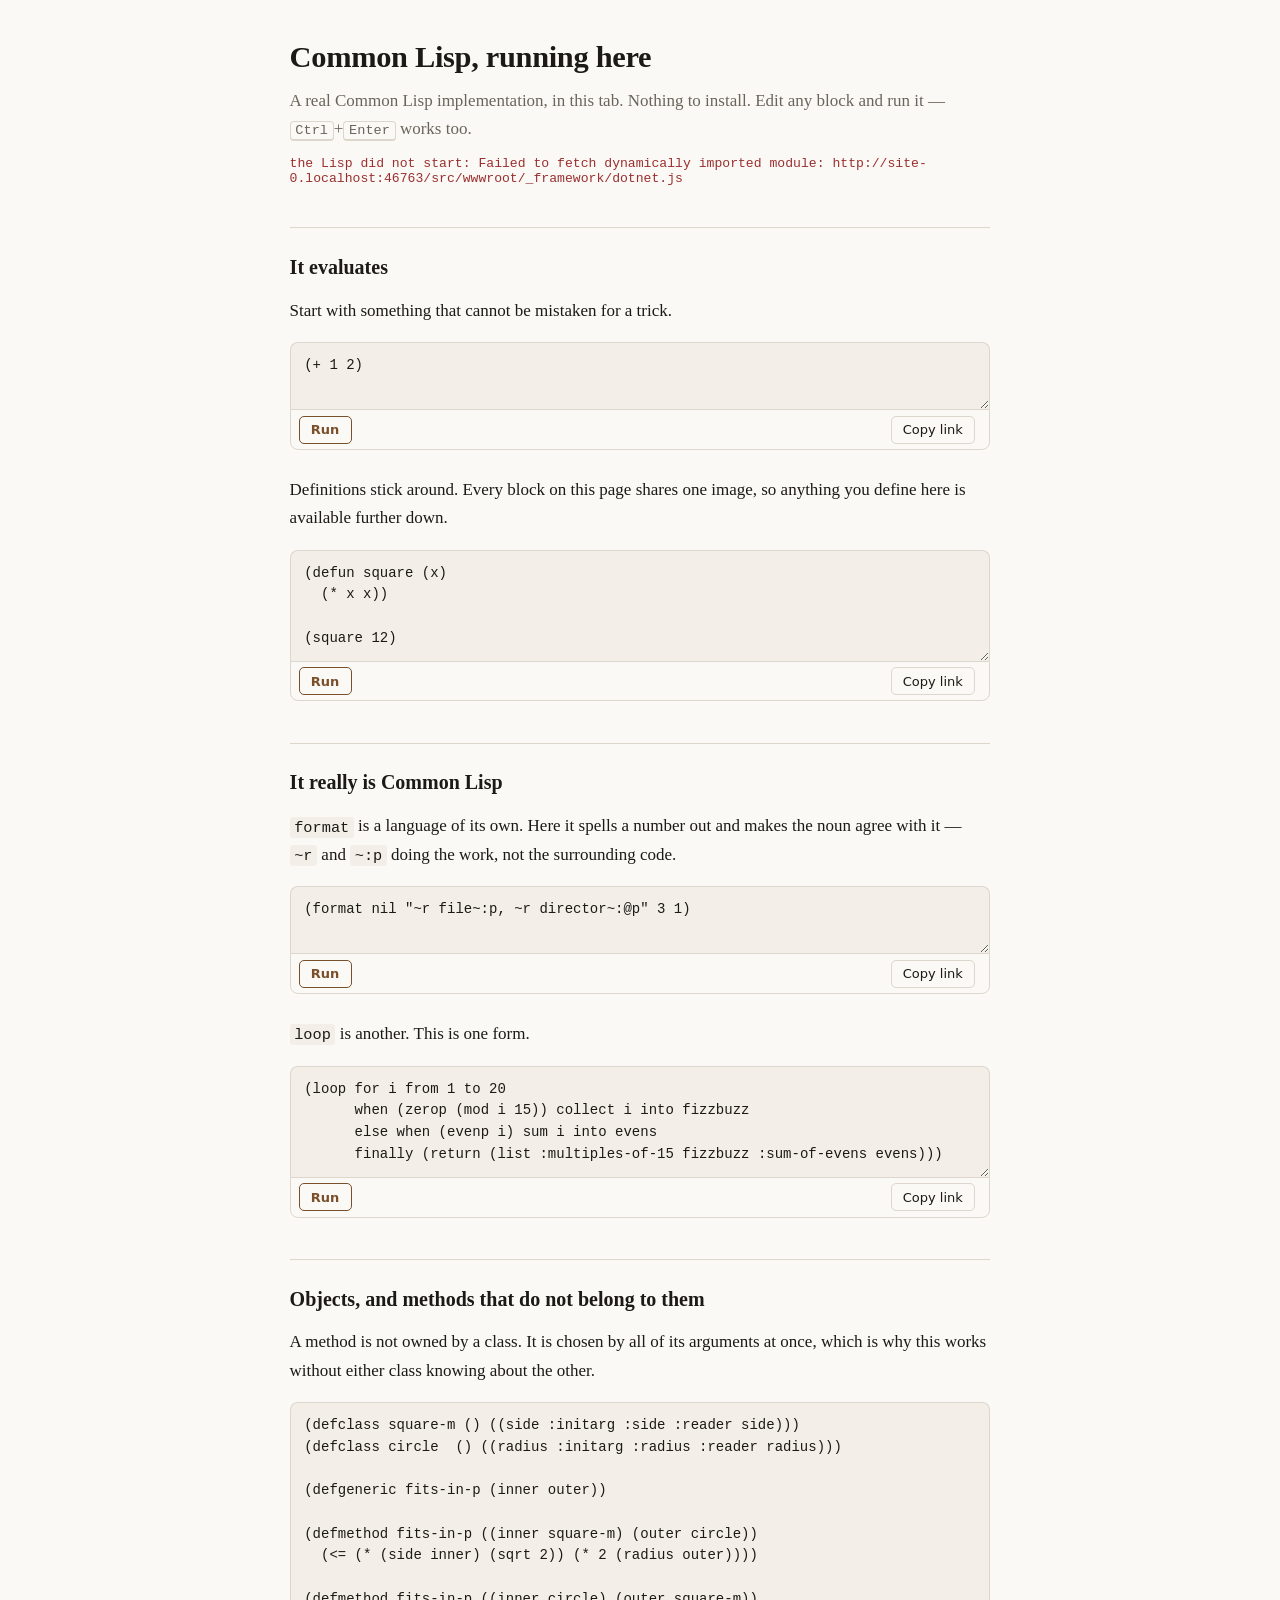
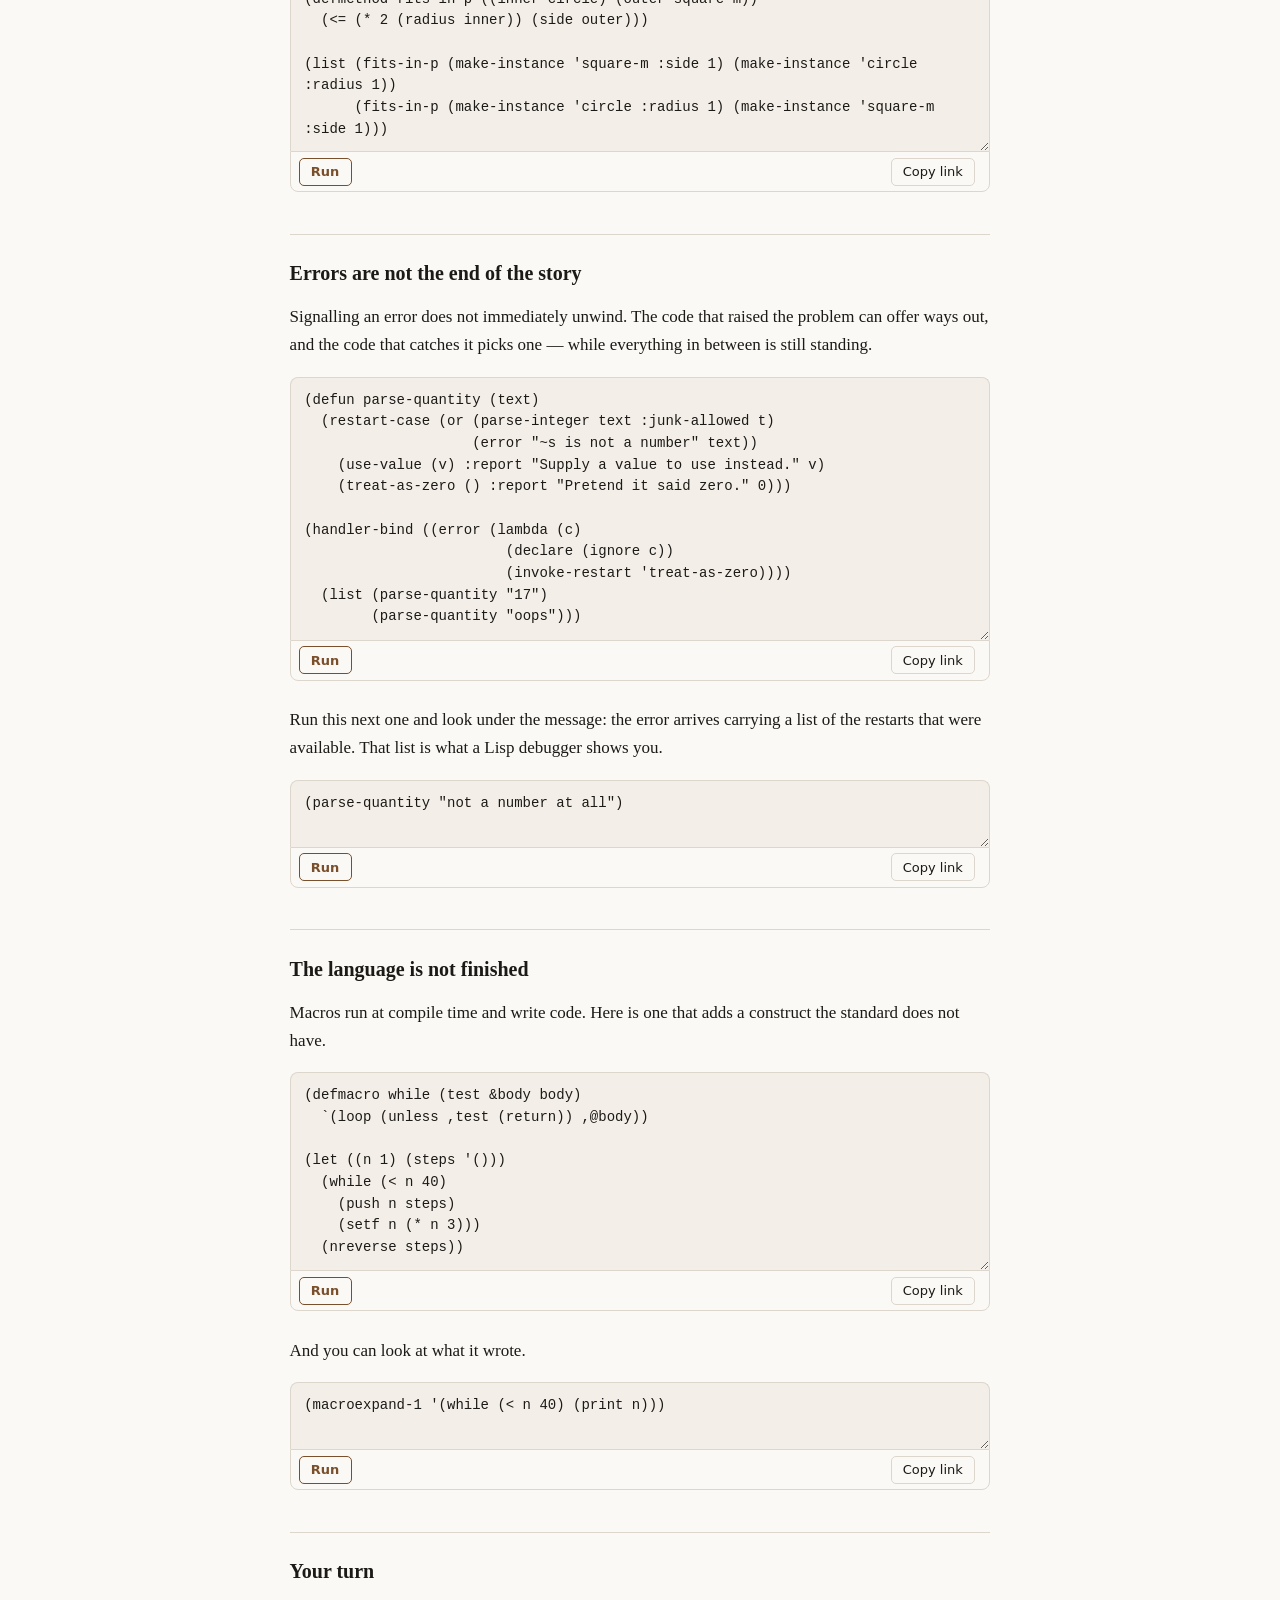
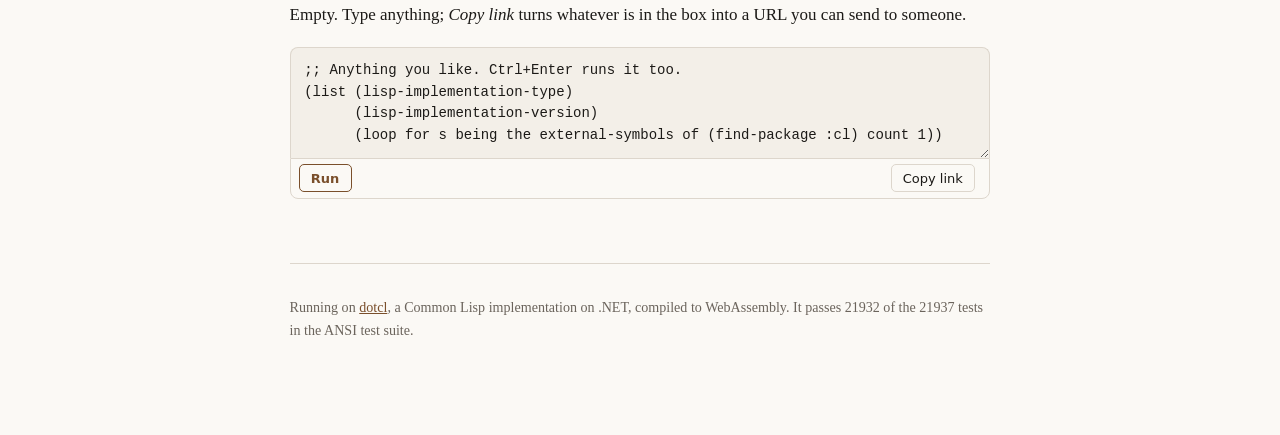
==== src/wwwroot/index.html @ e74427a0 "Common Lisp teaching material that runs in the page Every <pre class="lisp"> becomes an editor with " ====
<!DOCTYPE html>
<html lang="en">
<head>
<meta charset="utf-8">
<meta name="viewport" content="width=device-width, initial-scale=1">
<title>Common Lisp, running here</title>
<link rel="preload" id="webassembly" />
<script type="importmap"></script>
<link rel="stylesheet" href="style.css">
<script type="module" src="main.js"></script>
</head>
<body>

<header>
  <h1>Common Lisp, running here</h1>
  <p class="sub">A real Common Lisp implementation, in this tab. Nothing to install.
     Edit any block and run it — <kbd>Ctrl</kbd>+<kbd>Enter</kbd> works too.</p>
  <p id="status">loading…</p>
</header>

<section id="shared" hidden>
  <h2>A snippet someone shared with you</h2>
</section>

<main>

<h2>It evaluates</h2>

<p>Start with something that cannot be mistaken for a trick.</p>

<pre class="lisp">(+ 1 2)</pre>

<p>Definitions stick around. Every block on this page shares one image, so
   anything you define here is available further down.</p>

<pre class="lisp">(defun square (x)
  (* x x))

(square 12)</pre>

<h2>It really is Common Lisp</h2>

<p><code>format</code> is a language of its own. Here it spells a number out and
   makes the noun agree with it — <code>~r</code> and <code>~:p</code> doing the work,
   not the surrounding code.</p>

<pre class="lisp">(format nil "~r file~:p, ~r director~:@p" 3 1)</pre>

<p><code>loop</code> is another. This is one form.</p>

<pre class="lisp">(loop for i from 1 to 20
      when (zerop (mod i 15)) collect i into fizzbuzz
      else when (evenp i) sum i into evens
      finally (return (list :multiples-of-15 fizzbuzz :sum-of-evens evens)))</pre>

<h2>Objects, and methods that do not belong to them</h2>

<p>A method is not owned by a class. It is chosen by all of its arguments at once,
   which is why this works without either class knowing about the other.</p>

<pre class="lisp">(defclass square-m () ((side :initarg :side :reader side)))
(defclass circle  () ((radius :initarg :radius :reader radius)))

(defgeneric fits-in-p (inner outer))

(defmethod fits-in-p ((inner square-m) (outer circle))
  (&lt;= (* (side inner) (sqrt 2)) (* 2 (radius outer))))

(defmethod fits-in-p ((inner circle) (outer square-m))
  (&lt;= (* 2 (radius inner)) (side outer)))

(list (fits-in-p (make-instance 'square-m :side 1) (make-instance 'circle :radius 1))
      (fits-in-p (make-instance 'circle :radius 1) (make-instance 'square-m :side 1)))</pre>

<h2>Errors are not the end of the story</h2>

<p>Signalling an error does not immediately unwind. The code that raised the
   problem can offer ways out, and the code that catches it picks one — while
   everything in between is still standing.</p>

<pre class="lisp">(defun parse-quantity (text)
  (restart-case (or (parse-integer text :junk-allowed t)
                    (error "~s is not a number" text))
    (use-value (v) :report "Supply a value to use instead." v)
    (treat-as-zero () :report "Pretend it said zero." 0)))

(handler-bind ((error (lambda (c)
                        (declare (ignore c))
                        (invoke-restart 'treat-as-zero))))
  (list (parse-quantity "17")
        (parse-quantity "oops")))</pre>

<p>Run this next one and look under the message: the error arrives carrying a list
   of the restarts that were available. That list is what a Lisp debugger shows you.</p>

<pre class="lisp">(parse-quantity "not a number at all")</pre>

<h2>The language is not finished</h2>

<p>Macros run at compile time and write code. Here is one that adds a construct
   the standard does not have.</p>

<pre class="lisp">(defmacro while (test &amp;body body)
  `(loop (unless ,test (return)) ,@body))

(let ((n 1) (steps '()))
  (while (&lt; n 40)
    (push n steps)
    (setf n (* n 3)))
  (nreverse steps))</pre>

<p>And you can look at what it wrote.</p>

<pre class="lisp">(macroexpand-1 '(while (&lt; n 40) (print n)))</pre>

<h2>Your turn</h2>

<p>Empty. Type anything; <em>Copy link</em> turns whatever is in the box into a URL
   you can send to someone.</p>

<pre class="lisp" data-standalone>;; Anything you like. Ctrl+Enter runs it too.
(list (lisp-implementation-type)
      (lisp-implementation-version)
      (loop for s being the external-symbols of (find-package :cl) count 1))</pre>

</main>

<footer>
  <p>Running on <a href="https://github.com/dotcl/dotcl">dotcl</a>, a Common Lisp
     implementation on .NET, compiled to WebAssembly. It passes 21932 of the 21937
     tests in the ANSI test suite.</p>
</footer>

</body>
</html>
---- src/wwwroot/style.css ----
:root {
  --ink: #1c1a17;
  --dim: #6b645c;
  --rule: #ddd6cc;
  --paper: #fbf9f5;
  --code-bg: #f3efe8;
  --accent: #7a4f2b;
  --bad: #9a2f2f;
  --good: #2f6b3a;
}

@media (prefers-color-scheme: dark) {
  :root {
    --ink: #e8e3da; --dim: #a29a8f; --rule: #3a352e; --paper: #171614;
    --code-bg: #201e1a; --accent: #d3a06a; --bad: #e08585; --good: #8fc79b;
  }
}

* { box-sizing: border-box; }

body {
  margin: 0 auto;
  max-width: 46rem;
  padding: 2rem 1.1rem 5rem;
  background: var(--paper);
  color: var(--ink);
  font: 17px/1.65 ui-serif, Georgia, "Times New Roman", serif;
}

h1 { font-size: 1.9rem; margin: 0 0 .3rem; letter-spacing: -.01em; }
h2 { font-size: 1.25rem; margin: 2.6rem 0 .6rem; padding-top: 1.4rem; border-top: 1px solid var(--rule); }
p { margin: .8rem 0; }
a { color: var(--accent); }
code { font-family: ui-monospace, "Cascadia Mono", Menlo, monospace; font-size: .9em; background: var(--code-bg); padding: .1em .3em; border-radius: 3px; }
kbd { font: .8em ui-monospace, monospace; border: 1px solid var(--rule); border-bottom-width: 2px; border-radius: 4px; padding: .05em .35em; }

header .sub { color: var(--dim); margin-top: .2rem; }

#status { font: .82rem ui-monospace, monospace; color: var(--dim); margin: .8rem 0 0; }
#status.ready { color: var(--good); }
#status.broken { color: var(--bad); }

#shared { border: 1px solid var(--accent); border-radius: 8px; padding: .2rem 1rem 1rem; margin: 1.5rem 0; }
#shared h2 { border: 0; padding: 0; margin: 1rem 0 .3rem; font-size: 1rem; color: var(--accent); }

/* ── blocks ─────────────────────────────────────────────────────────────── */

.block { margin: 1.1rem 0 1.6rem; }

.block textarea {
  display: block;
  width: 100%;
  border: 1px solid var(--rule);
  border-radius: 8px 8px 0 0;
  border-bottom: 0;
  background: var(--code-bg);
  color: var(--ink);
  padding: .75rem .85rem;
  font: 14px/1.55 ui-monospace, "Cascadia Mono", Menlo, monospace;
  resize: vertical;
  overflow: hidden;
  min-height: 2.6rem;
}
.block textarea:focus { outline: 2px solid var(--accent); outline-offset: -2px; }

.bar {
  display: flex;
  align-items: center;
  gap: .4rem;
  border: 1px solid var(--rule);
  border-radius: 0 0 8px 8px;
  padding: .35rem .5rem;
  background: var(--paper);
}

.bar button {
  font: 13px/1 ui-sans-serif, system-ui, sans-serif;
  padding: .4rem .7rem;
  border: 1px solid var(--rule);
  border-radius: 5px;
  background: transparent;
  color: var(--ink);
  cursor: pointer;
}
.bar button:hover { border-color: var(--accent); color: var(--accent); }
.bar .run { border-color: var(--accent); color: var(--accent); font-weight: 600; }
.bar .share { margin-left: auto; }
.bar .note { font: 12px ui-monospace, monospace; color: var(--dim); }

.running textarea { opacity: .7; }

.out {
  margin: 0;
  border: 1px solid var(--rule);
  border-top: 0;
  border-radius: 0 0 8px 8px;
  padding: .6rem .85rem;
  background: var(--paper);
  font: 13px/1.6 ui-monospace, "Cascadia Mono", Menlo, monospace;
  white-space: pre-wrap;
  overflow-x: auto;
}
.block:has(.out:not([hidden])) .bar { border-radius: 0; }

.out .printed { color: var(--dim); }
.out .value { color: var(--ink); }
.out .value::before { content: "⇒ "; color: var(--dim); }
.out .error { color: var(--bad); }
.out .restarts { color: var(--dim); margin-top: .3rem; }

footer { margin-top: 4rem; padding-top: 1.2rem; border-top: 1px solid var(--rule); color: var(--dim); font-size: .88rem; }
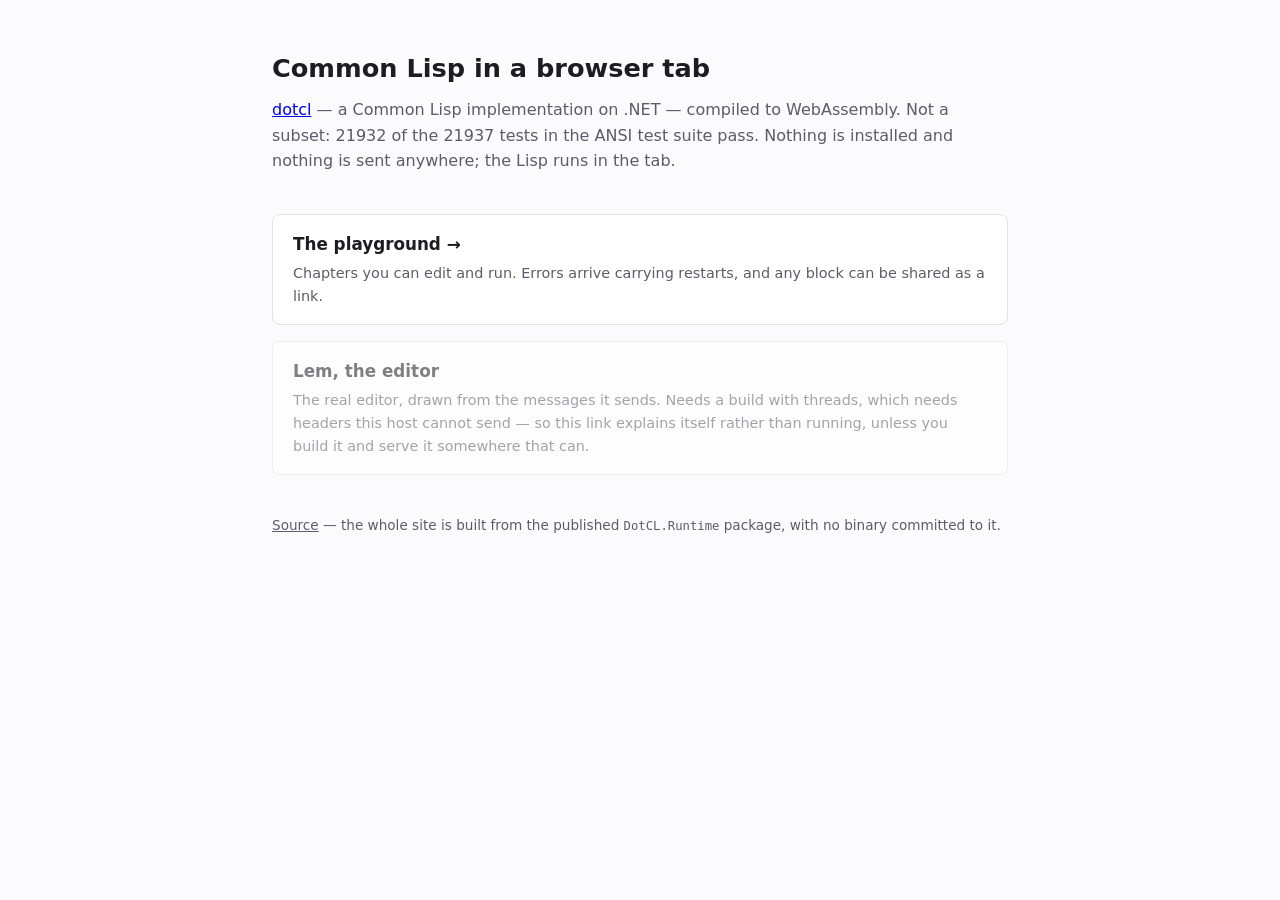
==== commit b73aa7fb: "A front page, and an image the front page does not download Two changes that are really one. Adding " ====
--- a/src/wwwroot/index.html
+++ b/src/wwwroot/index.html
@@ -3,132 +3,56 @@
 <head>
 <meta charset="utf-8">
 <meta name="viewport" content="width=device-width, initial-scale=1">
-<title>Common Lisp, running here</title>
-<link rel="preload" id="webassembly" />
-<script type="importmap"></script>
-<link rel="stylesheet" href="style.css">
-<script type="module" src="main.js"></script>
+<title>Common Lisp in a browser tab</title>
+<style>
+  :root { --fg: #1c1c22; --dim: #5c5c6a; --bg: #fbfbfd; --card: #ffffff; --line: #e2e2ea; }
+  @media (prefers-color-scheme: dark) {
+    :root { --fg: #e4e4ec; --dim: #9a9ab0; --bg: #14141c; --card: #1e1e28; --line: #2e2e3c; }
+  }
+  html { background: var(--bg); }
+  body { margin: 0 auto; padding: 3rem 1.25rem 4rem; max-width: 46rem;
+         color: var(--fg); font-family: system-ui, sans-serif; line-height: 1.6; }
+  h1 { font-size: 1.6rem; margin: 0 0 0.5rem; }
+  .lede { color: var(--dim); margin: 0 0 2.5rem; }
+  a.demo { display: block; margin: 0 0 1rem; padding: 1rem 1.25rem; text-decoration: none;
+           color: inherit; background: var(--card); border: 1px solid var(--line);
+           border-radius: 8px; }
+  a.demo:hover { border-color: var(--dim); }
+  a.demo h2 { margin: 0 0 0.25rem; font-size: 1.05rem; }
+  a.demo p { margin: 0; color: var(--dim); font-size: 0.9rem; }
+  .later { opacity: 0.55; }
+  footer { margin-top: 2.5rem; color: var(--dim); font-size: 0.85rem; }
+  footer a { color: inherit; }
+  code { font-family: ui-monospace, monospace; font-size: 0.9em; }
+</style>
 </head>
 <body>
 
-<header>
-  <h1>Common Lisp, running here</h1>
-  <p class="sub">A real Common Lisp implementation, in this tab. Nothing to install.
-     Edit any block and run it — <kbd>Ctrl</kbd>+<kbd>Enter</kbd> works too.</p>
-  <p id="status">loading…</p>
-</header>
+<h1>Common Lisp in a browser tab</h1>
+<p class="lede">
+  <a href="https://github.com/dotcl/dotcl">dotcl</a> — a Common Lisp implementation on
+  .NET — compiled to WebAssembly. Not a subset: 21932 of the 21937 tests in the ANSI
+  test suite pass. Nothing is installed and nothing is sent anywhere; the Lisp runs
+  in the tab.
+</p>
 
-<section id="shared" hidden>
-  <h2>A snippet someone shared with you</h2>
-</section>
+<a class="demo" href="playground.html">
+  <h2>The playground →</h2>
+  <p>Chapters you can edit and run. Errors arrive carrying restarts, and any block
+     can be shared as a link.</p>
+</a>
 
-<main>
-
-<h2>It evaluates</h2>
-
-<p>Start with something that cannot be mistaken for a trick.</p>
-
-<pre class="lisp">(+ 1 2)</pre>
-
-<p>Definitions stick around. Every block on this page shares one image, so
-   anything you define here is available further down.</p>
-
-<pre class="lisp">(defun square (x)
-  (* x x))
-
-(square 12)</pre>
-
-<h2>It really is Common Lisp</h2>
-
-<p><code>format</code> is a language of its own. Here it spells a number out and
-   makes the noun agree with it — <code>~r</code> and <code>~:p</code> doing the work,
-   not the surrounding code.</p>
-
-<pre class="lisp">(format nil "~r file~:p, ~r director~:@p" 3 1)</pre>
-
-<p><code>loop</code> is another. This is one form.</p>
-
-<pre class="lisp">(loop for i from 1 to 20
-      when (zerop (mod i 15)) collect i into fizzbuzz
-      else when (evenp i) sum i into evens
-      finally (return (list :multiples-of-15 fizzbuzz :sum-of-evens evens)))</pre>
-
-<h2>Objects, and methods that do not belong to them</h2>
-
-<p>A method is not owned by a class. It is chosen by all of its arguments at once,
-   which is why this works without either class knowing about the other.</p>
-
-<pre class="lisp">(defclass square-m () ((side :initarg :side :reader side)))
-(defclass circle  () ((radius :initarg :radius :reader radius)))
-
-(defgeneric fits-in-p (inner outer))
-
-(defmethod fits-in-p ((inner square-m) (outer circle))
-  (&lt;= (* (side inner) (sqrt 2)) (* 2 (radius outer))))
-
-(defmethod fits-in-p ((inner circle) (outer square-m))
-  (&lt;= (* 2 (radius inner)) (side outer)))
-
-(list (fits-in-p (make-instance 'square-m :side 1) (make-instance 'circle :radius 1))
-      (fits-in-p (make-instance 'circle :radius 1) (make-instance 'square-m :side 1)))</pre>
-
-<h2>Errors are not the end of the story</h2>
-
-<p>Signalling an error does not immediately unwind. The code that raised the
-   problem can offer ways out, and the code that catches it picks one — while
-   everything in between is still standing.</p>
-
-<pre class="lisp">(defun parse-quantity (text)
-  (restart-case (or (parse-integer text :junk-allowed t)
-                    (error "~s is not a number" text))
-    (use-value (v) :report "Supply a value to use instead." v)
-    (treat-as-zero () :report "Pretend it said zero." 0)))
-
-(handler-bind ((error (lambda (c)
-                        (declare (ignore c))
-                        (invoke-restart 'treat-as-zero))))
-  (list (parse-quantity "17")
-        (parse-quantity "oops")))</pre>
-
-<p>Run this next one and look under the message: the error arrives carrying a list
-   of the restarts that were available. That list is what a Lisp debugger shows you.</p>
-
-<pre class="lisp">(parse-quantity "not a number at all")</pre>
-
-<h2>The language is not finished</h2>
-
-<p>Macros run at compile time and write code. Here is one that adds a construct
-   the standard does not have.</p>
-
-<pre class="lisp">(defmacro while (test &amp;body body)
-  `(loop (unless ,test (return)) ,@body))
-
-(let ((n 1) (steps '()))
-  (while (&lt; n 40)
-    (push n steps)
-    (setf n (* n 3)))
-  (nreverse steps))</pre>
-
-<p>And you can look at what it wrote.</p>
-
-<pre class="lisp">(macroexpand-1 '(while (&lt; n 40) (print n)))</pre>
-
-<h2>Your turn</h2>
-
-<p>Empty. Type anything; <em>Copy link</em> turns whatever is in the box into a URL
-   you can send to someone.</p>
-
-<pre class="lisp" data-standalone>;; Anything you like. Ctrl+Enter runs it too.
-(list (lisp-implementation-type)
-      (lisp-implementation-version)
-      (loop for s being the external-symbols of (find-package :cl) count 1))</pre>
-
-</main>
+<a class="demo later" href="lem.html">
+  <h2>Lem, the editor</h2>
+  <p>The real editor, drawn from the messages it sends. Needs a build with threads,
+     which needs headers this host cannot send — so this link explains itself rather
+     than running, unless you build it and serve it somewhere that can.</p>
+</a>
 
 <footer>
-  <p>Running on <a href="https://github.com/dotcl/dotcl">dotcl</a>, a Common Lisp
-     implementation on .NET, compiled to WebAssembly. It passes 21932 of the 21937
-     tests in the ANSI test suite.</p>
+  <a href="https://github.com/snmsts/dotcl-playground">Source</a> — the whole site is
+  built from the published <code>DotCL.Runtime</code> package, with no binary
+  committed to it.
 </footer>
 
 </body>
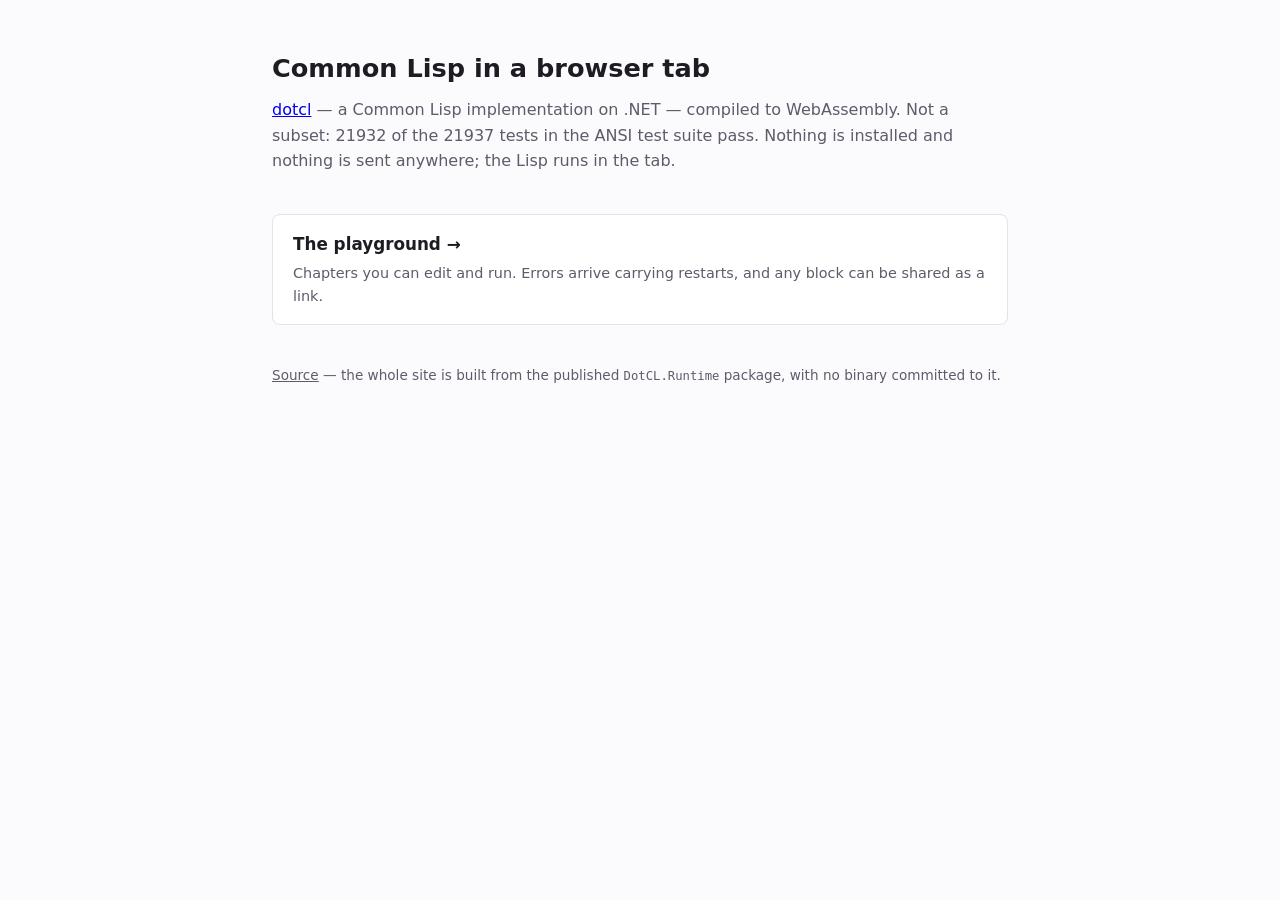
==== commit c965638e: "Link only what this build can actually do The front page listed Lem beside the playground, and the p" ====
--- a/src/wwwroot/index.html
+++ b/src/wwwroot/index.html
@@ -20,7 +20,6 @@
   a.demo:hover { border-color: var(--dim); }
   a.demo h2 { margin: 0 0 0.25rem; font-size: 1.05rem; }
   a.demo p { margin: 0; color: var(--dim); font-size: 0.9rem; }
-  .later { opacity: 0.55; }
   footer { margin-top: 2.5rem; color: var(--dim); font-size: 0.85rem; }
   footer a { color: inherit; }
   code { font-family: ui-monospace, monospace; font-size: 0.9em; }
@@ -42,13 +41,6 @@
      can be shared as a link.</p>
 </a>
 
-<a class="demo later" href="lem.html">
-  <h2>Lem, the editor</h2>
-  <p>The real editor, drawn from the messages it sends. Needs a build with threads,
-     which needs headers this host cannot send — so this link explains itself rather
-     than running, unless you build it and serve it somewhere that can.</p>
-</a>
-
 <footer>
   <a href="https://github.com/snmsts/dotcl-playground">Source</a> — the whole site is
   built from the published <code>DotCL.Runtime</code> package, with no binary
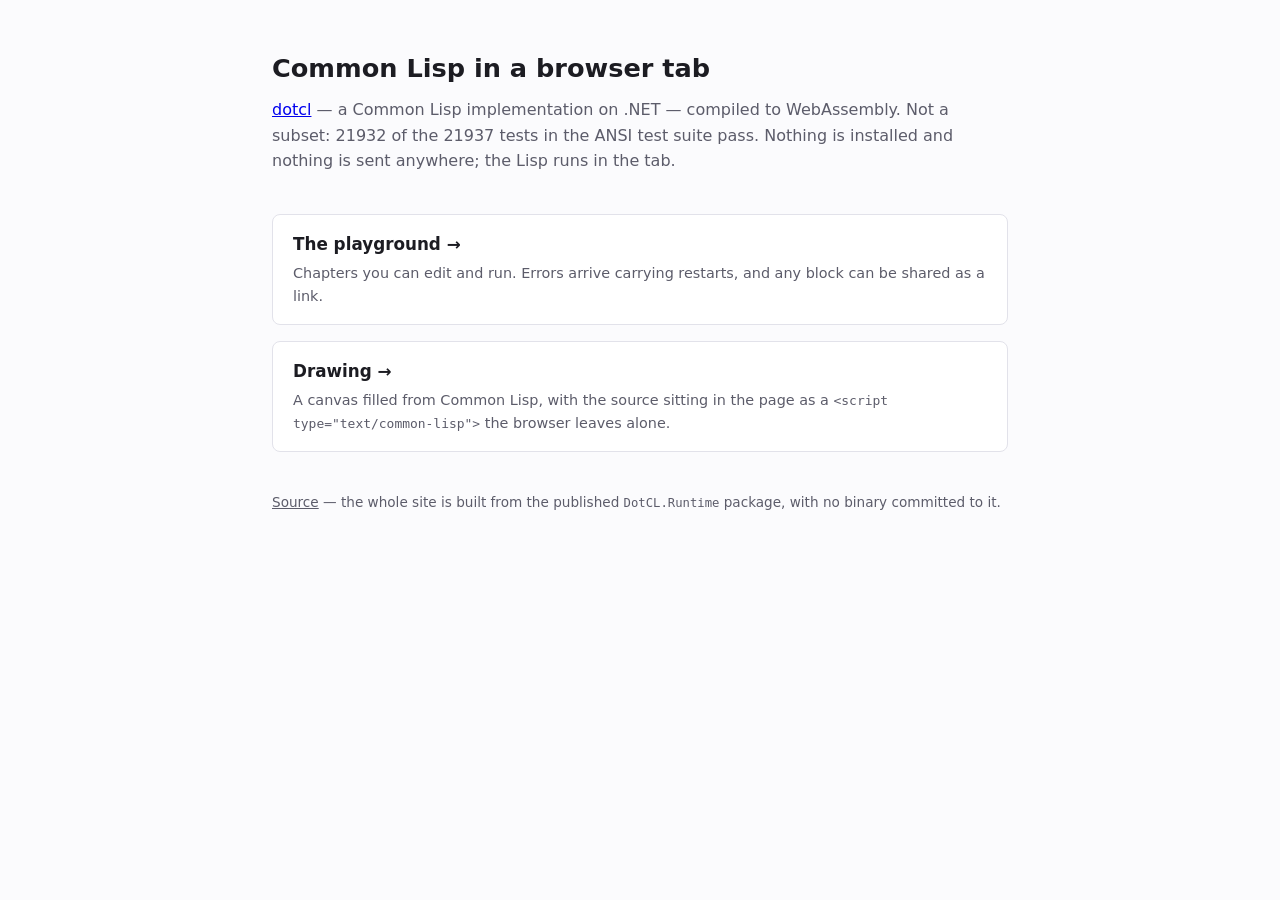
==== commit b1af3729: "A second page, and the JavaScript it needed The page draws a canvas from Common Lisp, with its sourc" ====
--- a/src/wwwroot/index.html
+++ b/src/wwwroot/index.html
@@ -41,8 +41,14 @@
      can be shared as a link.</p>
 </a>
 
+<a class="demo" href="canvas.html">
+  <h2>Drawing →</h2>
+  <p>A canvas filled from Common Lisp, with the source sitting in the page as a
+     <code>&lt;script type="text/common-lisp"&gt;</code> the browser leaves alone.</p>
+</a>
+
 <footer>
-  <a href="https://github.com/snmsts/dotcl-playground">Source</a> — the whole site is
+  <a href="https://github.com/dotcl/playground">Source</a> — the whole site is
   built from the published <code>DotCL.Runtime</code> package, with no binary
   committed to it.
 </footer>
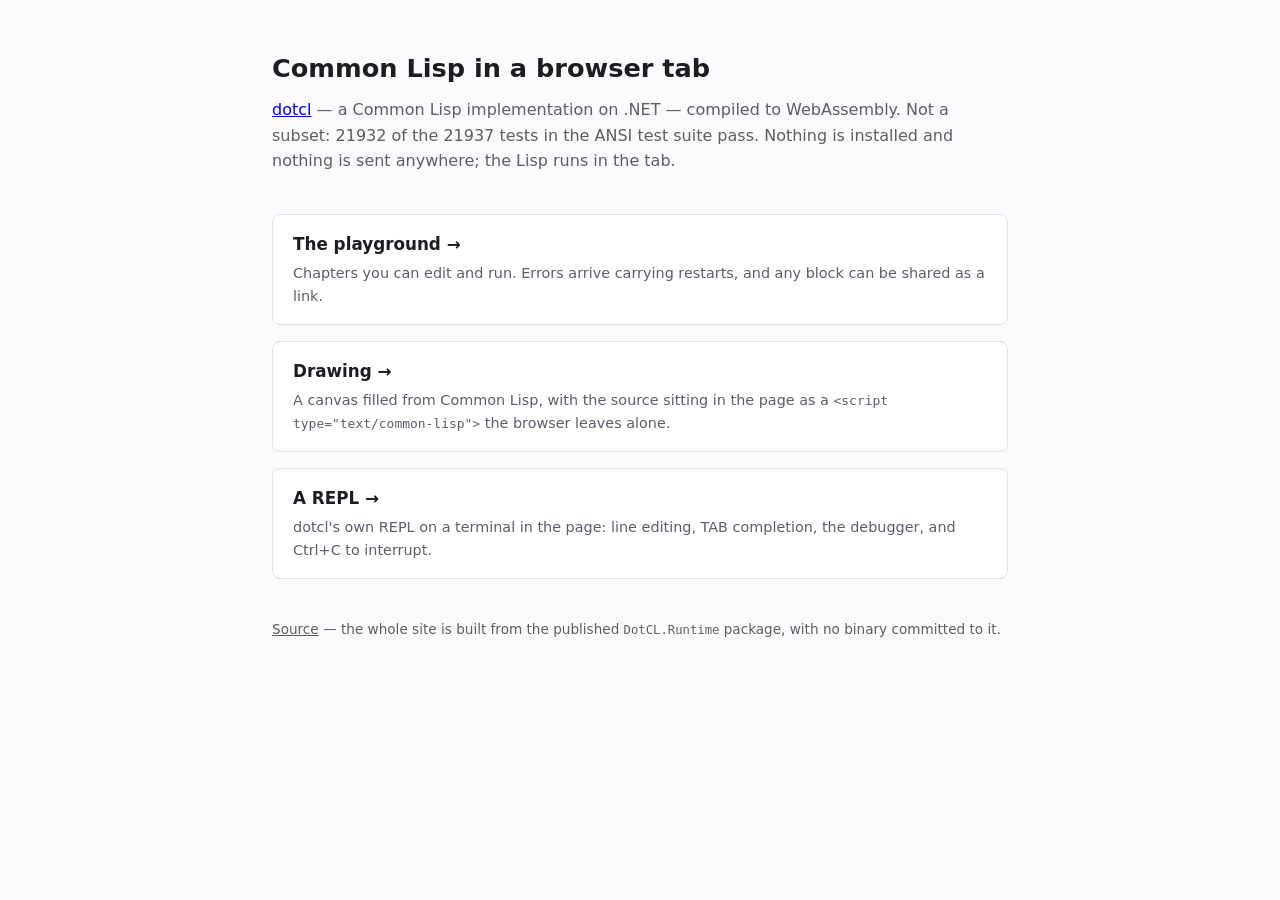
==== commit 1b37ee23: "A REPL page: dotcl's own, on a terminal in the tab dotcl-repl unmodified, with xterm.js for the cons" ====
--- a/src/wwwroot/index.html
+++ b/src/wwwroot/index.html
@@ -47,6 +47,12 @@
      <code>&lt;script type="text/common-lisp"&gt;</code> the browser leaves alone.</p>
 </a>
 
+<a class="demo" href="repl.html">
+  <h2>A REPL →</h2>
+  <p>dotcl's own REPL on a terminal in the page: line editing, TAB completion, the
+     debugger, and Ctrl+C to interrupt.</p>
+</a>
+
 <footer>
   <a href="https://github.com/dotcl/playground">Source</a> — the whole site is
   built from the published <code>DotCL.Runtime</code> package, with no binary
